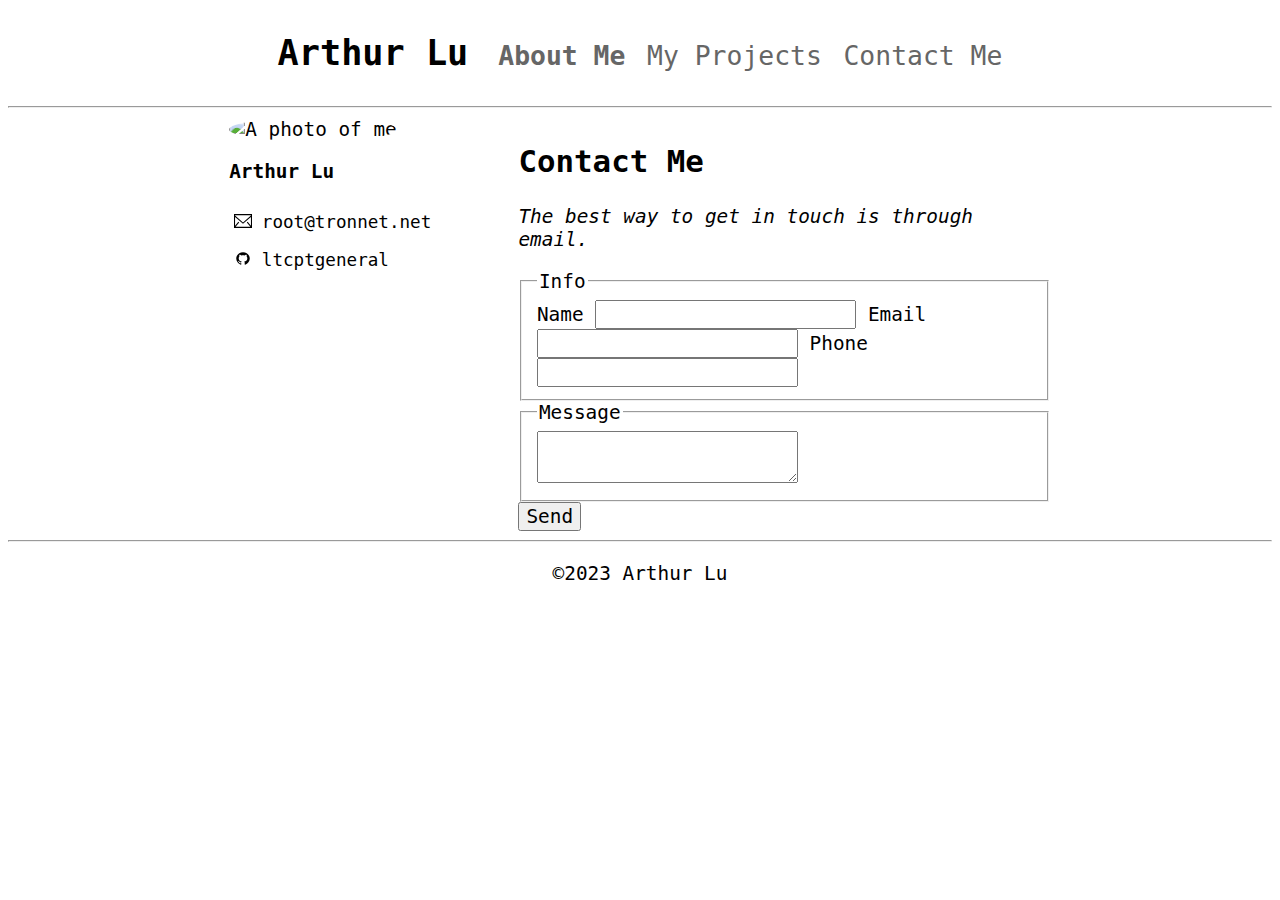
==== contact.html @ bf845884 "initial styling" ====
<!DOCTYPE html>
<html lang="en">
	<head>
		<meta charset="utf-8">
		<meta name="viewport" content="width=device-width">
		<title>About Me - Arthur Lu</title>
		<link rel="stylesheet" href="style.css" type="text/css">
	</head>
	<body>
		<header class="flex" style="column-gap: 20px;">
			<h1>Arthur Lu</h1>
			<nav>
				<a href="index.html#about-me" aria-selected="true">About Me</a>
				<a href="portfolio.html" aria-selected="false">My Projects</a>
				<a href="index.html#contact-me" aria-selected="false">Contact Me</a>
			</nav>
		</header>
		<hr>
		<main>
			<section id="buisness-card">
					<img height="200" src="images/photo.jpg" alt="A photo of me" style="border-radius: 50%;">
					<div>
						<h3>Arthur Lu</h3>
						<ul>
						<li><img src="images/email.svg" alt="Email"></i><a href="mailto:root@tronnet.net">root@tronnet.net</a></li>
						<li><img src="images/github.svg" alt="GitHub"></i><a href="https://github.com/ltcptgeneral/">ltcptgeneral</a></li>
						</ul>
					</div>
			</section>
			<div>
				<section id="contact-me">
					<h2>Contact Me</h2>
					<p><i>The best way to get in touch is through email.</i></p>
					<form>
						<fieldset>
							<legend>Info</legend>
							<label for="name">Name</label>
							<input id="name" name="name" required>
							<label for="email">Email</label>
							<input id="email" name="email" type="email" required>
							<label for="phone" >Phone</label>
							<input id="phone" name="phone" type="tel">
						</fieldset>
						<fieldset>
							<legend>Message</legend>
							<textarea id="message" required></textarea>
						</fieldset>
						<button type="submit">Send</button>
					</form>
				</section>
			</div>
		</main>
		<hr>
		<footer>
			<p>&copy;2023 Arthur Lu</p>
		</footer>
	</body>
</html>
---- style.css ----
/*Set the font amily to monospace, and set default text sizes for commonly h1, h2, p*/
* {
	font-family: monospace;
	font-size: 1.1rem;
}

h1 {
	font-size: 2rem;
}

h2 {
	font-size: 1.75rem;
}

@media screen and (min-width: 1080px){
	header, main, footer {
		max-width: 65%;
		width: fit-content;
		margin: auto;
	}
	main {
		display: flex;
		flex-direction: row;
		column-gap: 10%;
	}
}
@media screen and (min-width: 702px) and (max-width: 1080px) {
	header, main, footer {
		max-width: 702px;
		margin: auto;
	}
	#buisness-card {
		display: flex;
		flex-direction: row;
		column-gap: 20px;
	}
}
@media screen and (max-width: 702px) {
	header, main, footer {
		max-width: 100%;
		margin: auto;
	}
	#buisness-card {
		display: flex;
		flex-direction: row;
		column-gap: 20px;
	}
}

/* Restrict all children of main to 60ch*/
main > * {
	max-width: 60ch;
}

#buisness-card ul {
	list-style-type: none;
	padding: 0px;
}

#buisness-card ul li {
	font-size: 1rem;
	white-space: nowrap;
	display: flex;
	align-items: center;
}

#buisness-card ul li * {
	font-size: 1rem;
	height: 1rem;
	margin: 10px 5px 10px 5px;
	color: #000;
	text-decoration: none;
}

nav a {
	color: #666;
	text-decoration: none;
	margin-left: 10px;
	font-size: 1.5rem;
}

nav a[aria-selected="true"] {
	font-weight: bold;
}

.flex {
	display: flex;
	flex-direction: row;
	justify-content: left;
	align-items: baseline;
}

a {
	white-space: nowrap;
}
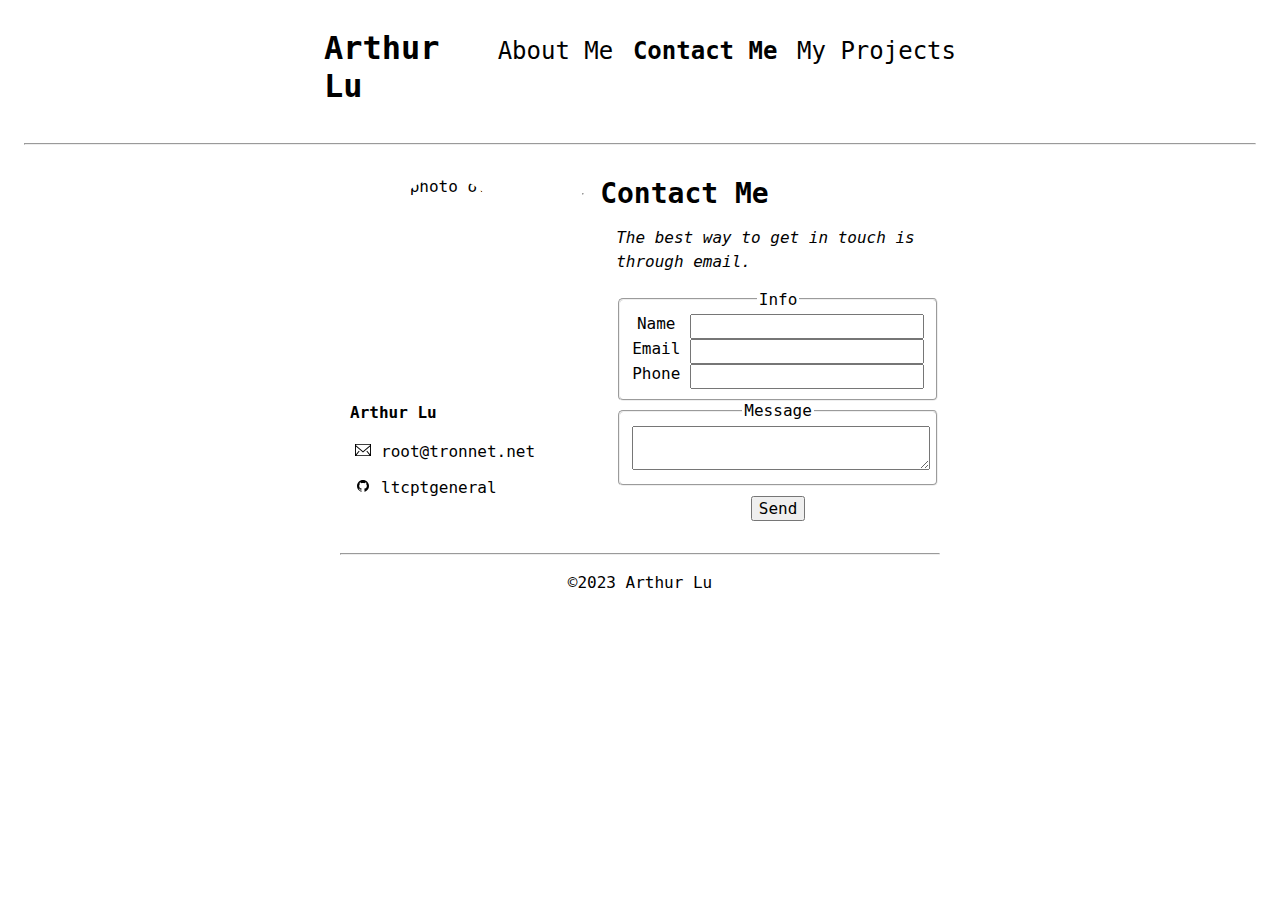
==== commit 01ba8898: "improve layout and css" ====
--- a/contact.html
+++ b/contact.html
@@ -5,14 +5,19 @@
 		<meta name="viewport" content="width=device-width">
 		<title>About Me - Arthur Lu</title>
 		<link rel="stylesheet" href="style.css" type="text/css">
+		<style>
+			fieldset {
+				border-radius: 5px;
+			}
+		</style>
 	</head>
 	<body>
-		<header class="flex" style="column-gap: 20px;">
+		<header>
 			<h1>Arthur Lu</h1>
 			<nav>
-				<a href="index.html#about-me" aria-selected="true">About Me</a>
+				<a href="index.html" aria-selected="false">About Me</a>
+				<a href="contact.html" aria-selected="true">Contact Me</a>
 				<a href="portfolio.html" aria-selected="false">My Projects</a>
-				<a href="index.html#contact-me" aria-selected="false">Contact Me</a>
 			</nav>
 		</header>
 		<hr>
@@ -27,12 +32,13 @@
 						</ul>
 					</div>
 			</section>
+			<hr>
 			<div>
 				<section id="contact-me">
 					<h2>Contact Me</h2>
 					<p><i>The best way to get in touch is through email.</i></p>
-					<form>
-						<fieldset>
+					<form style="text-align: center;">
+						<fieldset style="display: grid; grid-template-columns: auto 1fr; column-gap: 10px;">
 							<legend>Info</legend>
 							<label for="name">Name</label>
 							<input id="name" name="name" required>
@@ -43,15 +49,16 @@
 						</fieldset>
 						<fieldset>
 							<legend>Message</legend>
-							<textarea id="message" required></textarea>
+							<textarea id="message" style="width: 100%;" required></textarea>
 						</fieldset>
-						<button type="submit">Send</button>
+						<button type="submit" style="margin-top: 10px;">Send</button>
+						
 					</form>
 				</section>
 			</div>
 		</main>
-		<hr>
 		<footer>
+			<hr>
 			<p>&copy;2023 Arthur Lu</p>
 		</footer>
 	</body>
--- a/style.css
+++ b/style.css
@@ -1,7 +1,7 @@
 /*Set the font amily to monospace, and set default text sizes for commonly h1, h2, p*/
 * {
 	font-family: monospace;
-	font-size: 1.1rem;
+	font-size: 1rem;
 }
 
 h1 {
@@ -12,48 +12,80 @@
 	font-size: 1.75rem;
 }
 
-@media screen and (min-width: 1080px){
+p {
+	line-height: 150%;
+}
+
+hr {
+	margin: 1rem;
+}
+
+#buisness-card {
+	display: flex;
+	flex-direction: row;
+	column-gap: 20px;
+	align-items: center;
+}
+
+@media screen and (min-width: 1200px){ /* Desktop */
 	header, main, footer {
-		max-width: 65%;
-		width: fit-content;
+		max-width: 50%;
 		margin: auto;
 	}
 	main {
+		width: fit-content;
 		display: flex;
 		flex-direction: row;
-		column-gap: 10%;
+		align-items: flex-start;
+		margin-top: 2rem;
+	}
+	main section > *:first-child {
+		margin: 0px;
+	}
+	main section > * {
+		margin: 1rem;
+	}
+	main > div { /* set width of areas in main to 80 characters */
+		width: 80ch;
+	}
+	#buisness-card {
+		flex-direction: column;
 	}
 }
-@media screen and (min-width: 702px) and (max-width: 1080px) {
+@media screen and (min-width: 600px) and (max-width: 1200px) { /* Laptop or Tablet */
 	header, main, footer {
-		max-width: 702px;
+		max-width: 600px;
 		margin: auto;
 	}
-	#buisness-card {
+	nav {
 		display: flex;
-		flex-direction: row;
-		column-gap: 20px;
+		flex-direction: column;
 	}
 }
-@media screen and (max-width: 702px) {
+@media screen and (max-width: 540px) { /* Phone */
 	header, main, footer {
-		max-width: 100%;
+		width: 100%;
 		margin: auto;
 	}
-	#buisness-card {
+	nav {
 		display: flex;
-		flex-direction: row;
-		column-gap: 20px;
+		flex-direction: column;
 	}
 }
 
-/* Restrict all children of main to 60ch*/
-main > * {
-	max-width: 60ch;
+header {
+	display: grid;
+	grid-template-columns: 1fr auto;
+	align-items: baseline;
+}
+
+#buisness-card h3 {
+	margin: 10px;
 }
 
 #buisness-card ul {
-	list-style-type: none;
+	margin: 10px;
+	list-style: none;
 	padding: 0px;
 }
 
@@ -72,24 +104,35 @@
 	text-decoration: none;
 }
 
+#buisness-card > div {
+	height: fit-content;
+}
+
 nav a {
-	color: #666;
-	text-decoration: none;
+	color: #000;
+	text-decoration: underline 0.15em rgba(0, 0, 0, 0);
+  	transition: text-decoration-color 250ms;
 	margin-left: 10px;
 	font-size: 1.5rem;
+}
+
+nav a:hover {
+	text-decoration-color: rgba(0, 0, 0, 1);
 }
 
 nav a[aria-selected="true"] {
 	font-weight: bold;
 }
 
-.flex {
-	display: flex;
-	flex-direction: row;
-	justify-content: left;
-	align-items: baseline;
+a {
+	white-space: nowrap;
 }
 
-a {
-	white-space: nowrap;
+footer {
+	width: 100%;
+	text-align: center;
+}
+
+footer p {
+	max-width: 100%;
 }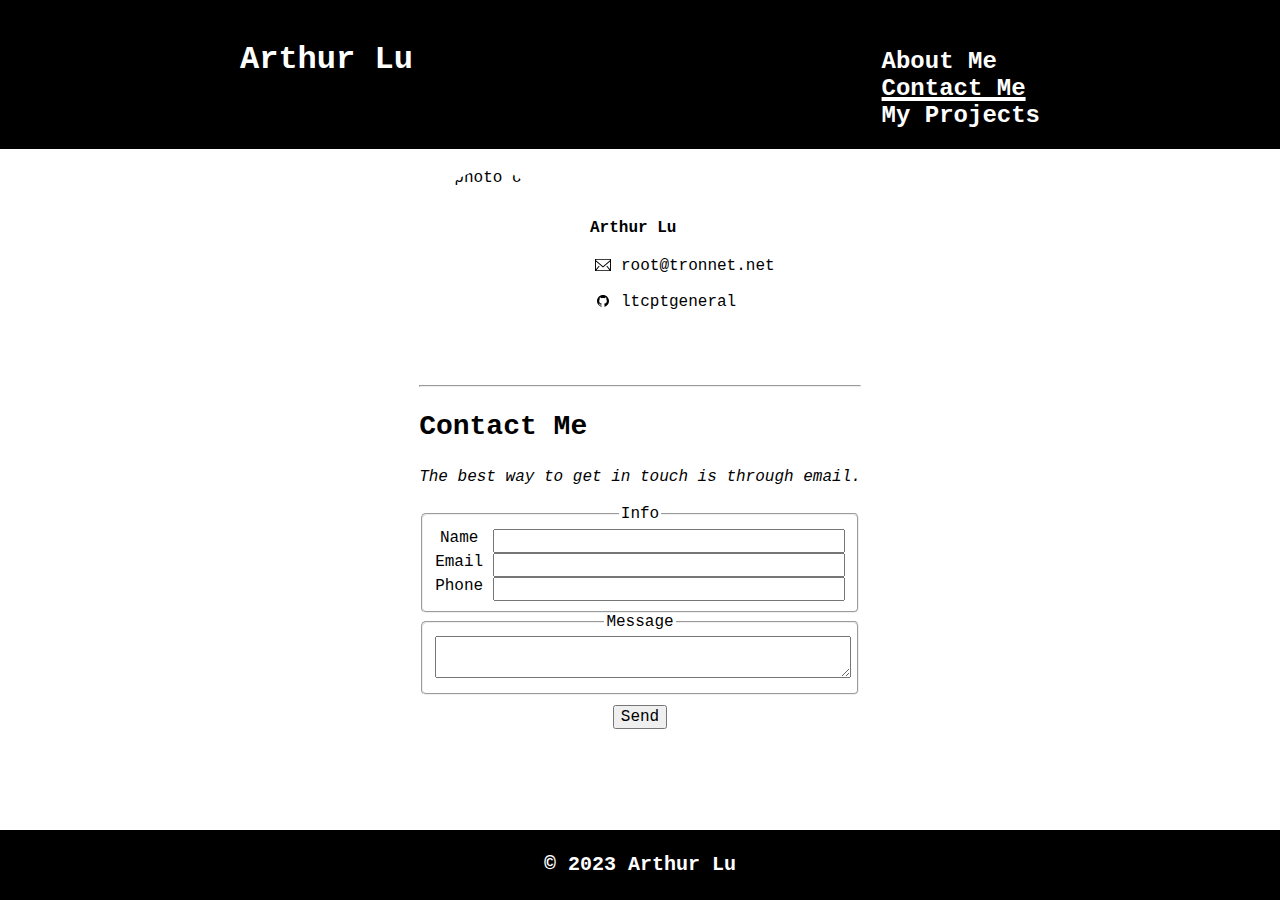
==== commit f4fe5a42: "fix html validation" ====
--- a/contact.html
+++ b/contact.html
@@ -12,23 +12,25 @@
 		</style>
 	</head>
 	<body>
-		<header>
-			<h1>Arthur Lu</h1>
-			<nav>
-				<a href="index.html" aria-selected="false">About Me</a>
-				<a href="contact.html" aria-selected="true">Contact Me</a>
-				<a href="portfolio.html" aria-selected="false">My Projects</a>
-			</nav>
-		</header>
-		<hr>
+		<div id="layout-wrapper">
+		<div id="header-full">
+			<header>
+				<h1>Arthur Lu</h1>
+				<nav role="menu">
+					<a href="index.html" role="menuitem">About Me</a>
+					<a href="contact.html" role="menuitem" aria-current="page">Contact Me</a>
+					<a href="portfolio.html" role="menuitem">My Projects</a>
+				</nav>
+			</header>
+		</div>
 		<main>
 			<section id="buisness-card">
 					<img height="200" src="images/photo.jpg" alt="A photo of me" style="border-radius: 50%;">
 					<div>
 						<h3>Arthur Lu</h3>
 						<ul>
-						<li><img src="images/email.svg" alt="Email"></i><a href="mailto:root@tronnet.net">root@tronnet.net</a></li>
-						<li><img src="images/github.svg" alt="GitHub"></i><a href="https://github.com/ltcptgeneral/">ltcptgeneral</a></li>
+						<li><img src="images/email.svg" alt="Email"><a href="mailto:root@tronnet.net">root@tronnet.net</a></li>
+						<li><img src="images/github.svg" alt="GitHub"><a href="https://github.com/ltcptgeneral/">ltcptgeneral</a></li>
 						</ul>
 					</div>
 			</section>
@@ -58,8 +60,8 @@
 			</div>
 		</main>
 		<footer>
-			<hr>
-			<p>&copy;2023 Arthur Lu</p>
+			<p>&copy; 2023 Arthur Lu</p>
 		</footer>
+		</div>
 	</body>
 </html>--- a/style.css
+++ b/style.css
@@ -1,34 +1,59 @@
-/*Set the font amily to monospace, and set default text sizes for commonly h1, h2, p*/
+:root {
+	--bg-color: white;
+	--nav-bar-color: black;
+	--text-color: black;
+	--text-color-inv: white;
+	--nav-link-color: #FFF;
+	--nav-link-underscore-inactive: rgba(255, 255, 255, 0);
+	--nav-link-underscore-active: rgba(255, 255, 255, 1);
+}
+/* Use a div to control entire site layout. The issue is the footer, which I want to always be at the bottom */
+#layout-wrapper {
+	min-height: 100vh;
+	display: flex;
+	flex-direction: column;
+	width: 100%;
+}
+#header-full, footer { /* block header and footer from growing */
+	flex-grow: 0;
+}
+main { /* allow main to fill the rest of the soace */
+	flex-grow: 1;
+}
+
+/*Set the font family to monospace, and set default text sizes for commonly h1, h2, p*/
 * {
-	font-family: monospace;
+	font-family: 'Courier New', Courier, monospace;
 	font-size: 1rem;
 }
-
 h1 {
 	font-size: 2rem;
+	color: white;
 }
-
 h2 {
 	font-size: 1.75rem;
 }
-
 p {
-	line-height: 150%;
+	line-height: 1.5em;
+	max-width: 60ch; /* restrict paragraphs to 60 characters */
 }
 
+/* give hr some margins */
 hr {
-	margin: 1rem;
+	margin-top: 1rem;
+	margin-bottom: 1rem;
 }
 
-#buisness-card {
-	display: flex;
-	flex-direction: row;
-	column-gap: 20px;
-	align-items: center;
+/* Set background color, default text color remove body margins and padding */
+body {
+	background-color: var(--bg-color); 
+	color: var(--text-color);
+	margin: 0px;
+	padding: 0px;
 }
 
-@media screen and (min-width: 1200px){ /* Desktop */
-	header, main, footer {
+@media screen and (min-width: 1600px){ /* Desktop */
+	header, main {
 		max-width: 50%;
 		margin: auto;
 	}
@@ -38,6 +63,7 @@
 		flex-direction: row;
 		align-items: flex-start;
 		margin-top: 2rem;
+		column-gap: 5%;
 	}
 	main section > *:first-child {
 		margin: 0px;
@@ -49,34 +75,62 @@
 		width: 80ch;
 	}
 	#buisness-card {
+		display: flex;
 		flex-direction: column;
+		column-gap: 20px;
+		align-items: center;
 	}
 }
-@media screen and (min-width: 600px) and (max-width: 1200px) { /* Laptop or Tablet */
-	header, main, footer {
-		max-width: 600px;
+@media screen and (min-width: 800px) and (max-width: 1600px) { /* Laptop or Tablet */
+	header, main {
+		max-width: 800px;
 		margin: auto;
 	}
 	nav {
 		display: flex;
 		flex-direction: column;
 	}
+	#buisness-card {
+		display: flex;
+		flex-direction: row;
+		column-gap: 20px;
+		align-items: center;
+	}
 }
-@media screen and (max-width: 540px) { /* Phone */
-	header, main, footer {
-		width: 100%;
+@media screen and (max-width: 800px) { /* Phone */
+	header, main {
 		margin: auto;
 	}
 	nav {
 		display: flex;
 		flex-direction: column;
 	}
+	#buisness-card {
+		display: flex;
+		flex-direction: row;
+		column-gap: 20px;
+		align-items: center;
+	}
+	#buisness-card > img {
+		max-width: 200px;
+		width: 35%;
+		height: auto;
+	}
+}
+
+#header-full {
+	background-color: var(--nav-bar-color);
+	padding: 20px;
 }
 
 header {
 	display: grid;
 	grid-template-columns: 1fr auto;
 	align-items: baseline;
+}
+
+main {
+	padding: 20px;
 }
 
 #buisness-card h3 {
@@ -100,7 +154,7 @@
 	font-size: 1rem;
 	height: 1rem;
 	margin: 10px 5px 10px 5px;
-	color: #000;
+	color: var(--text-color);
 	text-decoration: none;
 }
 
@@ -109,19 +163,20 @@
 }
 
 nav a {
-	color: #000;
-	text-decoration: underline 0.15em rgba(0, 0, 0, 0);
+	color: var(--nav-link-color);
+	text-decoration: underline 0.15em var(--nav-link-underscore-inactive);
   	transition: text-decoration-color 250ms;
-	margin-left: 10px;
+	margin-left: 4ch;
 	font-size: 1.5rem;
+	font-weight: bold;
 }
 
 nav a:hover {
-	text-decoration-color: rgba(0, 0, 0, 1);
+	text-decoration-color: var(--nav-link-underscore-active);
 }
 
-nav a[aria-selected="true"] {
-	font-weight: bold;
+nav a[aria-current="page"] {
+	text-decoration: underline 0.15em var(--nav-link-underscore-active);
 }
 
 a {
@@ -129,10 +184,14 @@
 }
 
 footer {
-	width: 100%;
 	text-align: center;
+	background-color: var(--nav-bar-color);
+	color: var(--text-color-inv);
+	padding: 20px;
 }
 
 footer p {
-	max-width: 100%;
+	font-weight: 900;
+	font-size: 1.25rem;
+	margin: auto;
 }